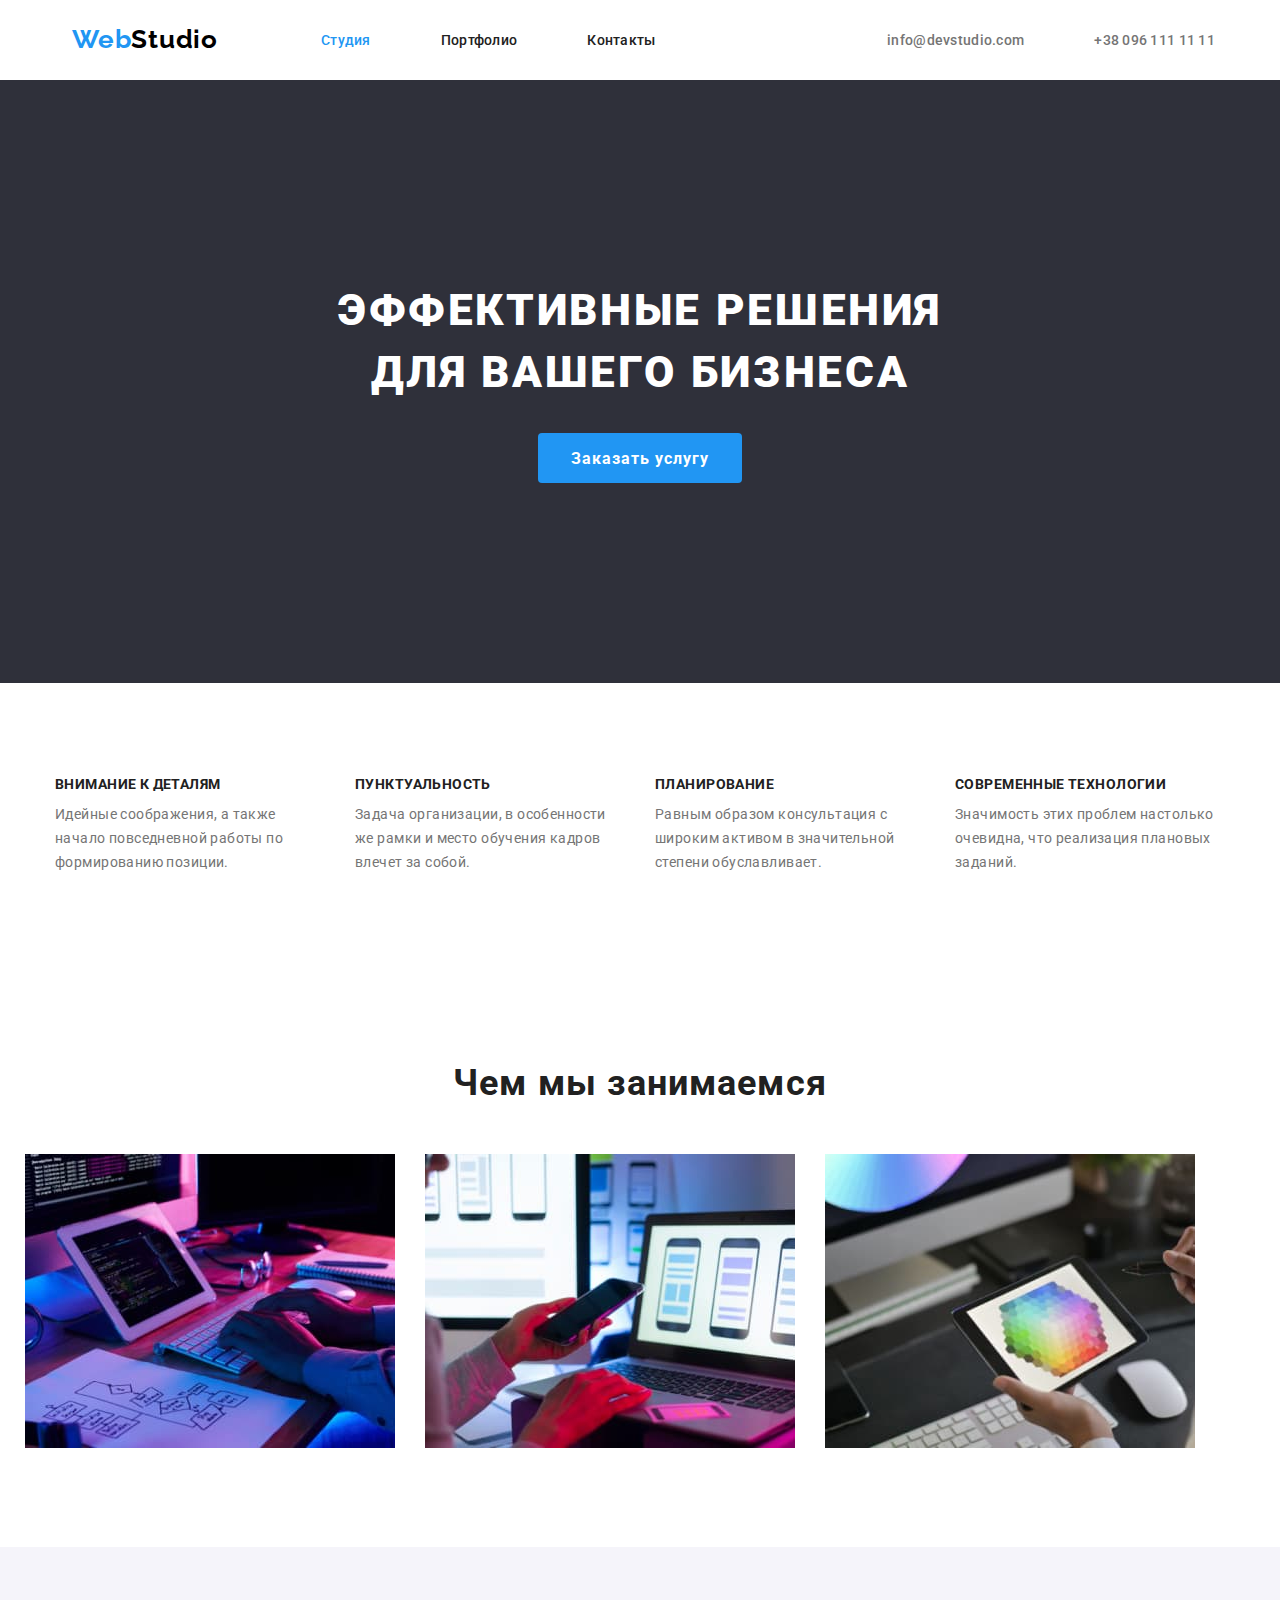
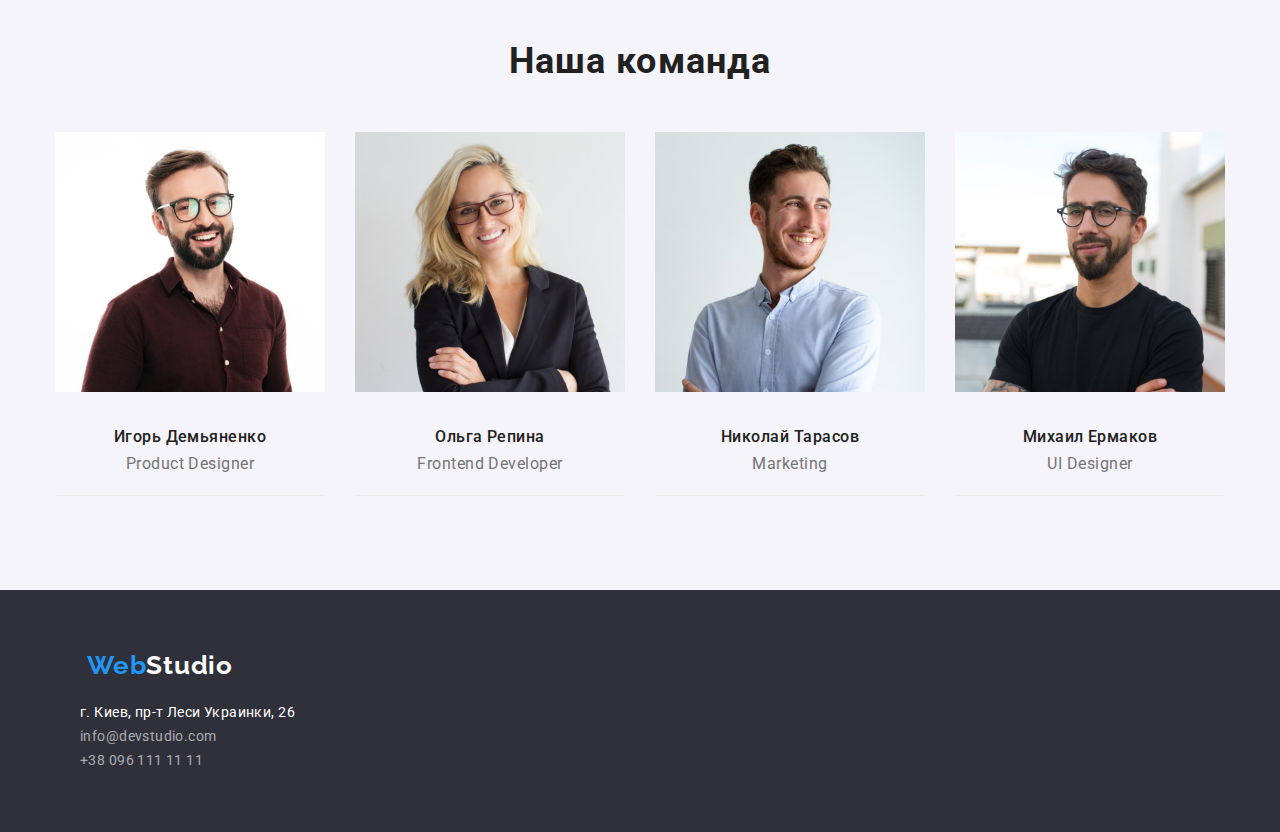
==== index.html @ 70b821ac "Initial commit" ====
<!DOCTYPE html>
<html lang="ru">
  <head>
    <meta charset="UTF-8" />
    <meta http-equiv="X-UA-Compatible" content="IE=edge" />
    <meta name="viewport" content="width=device-width, initial-scale=1.0" />
    <title>Studio</title>

    <link rel="preconnect" href="https://fonts.gstatic.com" />

    <link
      href="https://fonts.googleapis.com/css2?family=Raleway:wght@700&family=Roboto:wght@400;500;700;900&display=swap"
      rel="stylesheet"
    />
    <link
      rel="stylesheet"
      href="https://cdnjs.cloudflare.com/ajax/libs/modern-normalize/0.2.0/modern-normalize.css"
    />
    <link rel="stylesheet" href="./css/styles.css" />
  </head>
  <body>
    <!--Шапка сайта-->
    <header>
      <div class="container main-nav">
        <nav class="header-nav">
          <a href="" class="logo logo-nav">
            <span class="span-web">Web</span
            ><span class="span-studio">Studio</span></a
          >
          <ul class="site-nav list">
            <li class="item">
              <a href="./index.html" class="link-current link-item">Студия</a>
            </li>
            <li class="item">
              <a href="./portfolio.html" class="link-item">Портфолио</a>
            </li>
            <li class="item"><a href="" class="link-item">Контакты</a></li>
          </ul>
        </nav>
        <ul class="list contact">
          <li class="item">
            <a href="mailto:info@devstudio.com" class="header-email link-item"
              >info@devstudio.com</a
            >
          </li>
          <li class="item">
            <a href="tel:+380961111111" class="link-item header-tel">
              +38 096 111 11 11
            </a>
          </li>
        </ul>
      </div>
    </header>

    <main>
      <!--Герой-->
      <section class="section-hero">
        <h1 class="hero-title">Эффективные решения для вашего бизнеса</h1>
        <button type="button" class="hero-button">Заказать услугу</button>
      </section>

      <!--Преимущества-->
      <section class="section">
        <div class="container">
          <h2 class="title-section visually-hidden">Преимущества</h2>
          <ul class="list advantages">
            <li class="item-advantages">
              <h3 class="title-content">Внимание к деталям</h3>
              <p class="p-text">
                Идейные соображения, а также начало повседневной работы по
                формированию позиции.
              </p>
            </li>
            <li class="item-advantages">
              <h3 class="title-content">Пунктуальность</h3>
              <p class="p-text">
                Задача организации, в особенности же рамки и место обучения
                кадров влечет за собой.
              </p>
            </li>
            <li class="item-advantages">
              <h3 class="title-content">Планирование</h3>
              <p class="p-text">
                Равным образом консультация с широким активом в значительной
                степени обуславливает.
              </p>
            </li>
            <li class="item-advantages">
              <h3 class="title-content">Современные технологии</h3>
              <p class="p-text">
                Значимость этих проблем настолько очевидна, что реализация
                плановых заданий.
              </p>
            </li>
          </ul>
        </div>
      </section>
      <!--Чем мы занимаемся-->
      <section class="section">
        <div class="container">
          <h2 class="title-section">Чем мы занимаемся</h2>
          <ul class="list business">
            <li class="business-item">
              <img
                src="./images/foto1/mac.jpg"
                alt="Команда создает десктопное приложение"
                width="370"
                height="294"
                class="picture"
              />
            </li>
            <li class="business-item">
              <img
                src="./images/foto1/nout.jpg"
                alt="Команда создает мобильное приложение"
                width="370"
                height="294"
                class="picture"
              />
            </li>
            <li class="business-item">
              <img
                src="./images/foto1/planshet.jpg"
                alt="Дизайнерские решения"
                width="370"
                height="294"
                class="picture"
              />
            </li>
          </ul>
        </div>
      </section>

      <!--Наша команда-->

      <section class="section team">
        <div class="container">
          <h2 class="title-section">Наша команда</h2>
          <ul class="team-list list team-cards">
            <li class="card">
              <div class="img-card">
                <img
                  src="./images/foto1/igor.jpg"
                  alt="Фото Игоря Демьяненко"
                  width="270"
                  height="260"
                  class="img"
                />
              </div>
              <div class="content-card">
                <h3 class="team-name">Игорь Демьяненко</h3>
                <p class="prof-item">Product Designer</p>
              </div>
            </li>
            <li class="card">
              <div class="img-card">
                <img
                  src="./images/foto1/olga.jpg"
                  alt="Фото Ольги Репиной"
                  width="270"
                  height="260"
                  class="img"
                />
              </div>
              <div class="content-card">
                <h3 class="team-name">Ольга Репина</h3>
                <p class="prof-item">Frontend Developer</p>
              </div>
            </li>
            <li class="card">
              <div class="img-card">
                <img
                  src="./images/foto1/nick.jpg"
                  alt="Фото Николая Тарасова"
                  width="270"
                  height="260"
                  class="img"
                />
              </div>
              <div class="content-card">
                <h3 class="team-name">Николай Тарасов</h3>
                <p class="prof-item">Marketing</p>
              </div>
            </li>
            <li class="card">
              <div class="img-card">
                <img
                  src="./images/foto1/mihail.jpg"
                  alt="Фото Михаила Ермакова"
                  width="270"
                  height="260"
                  class="img"
                />
              </div>
              <div class="content-card">
                <h3 class="team-name">Михаил Ермаков</h3>
                <p class="prof-item">UI Designer</p>
              </div>
            </li>
          </ul>
        </div>
      </section>
    </main>

    <footer class="section-footer">
      <div class="container">
        <div class="contact-footer">
          <div class="logo-footer">
            <a href="./" class="logo">
              <span class="span-web">Web</span
              ><span class="span-studio-footer">Studio</span></a
            >
          </div>
          <address class="address">
            <ul class="list list-footer">
              <li>
                <a
                  href="https://goo.gl/maps/Ed6KkoPYDBSFaAVK7"
                  target="_blank"
                  rel="noreferrer noopener"
                  class="link-item address"
                  >г. Киев, пр-т Леси Украинки, 26</a
                >
              </li>
              <li>
                <a href="mailto:info@devstudio.com" class="link-item email"
                  >info@devstudio.com</a
                >
              </li>
              <li>
                <a href="tel:+380961111111" class="link-item tel"
                  >+38 096 111 11 11</a
                >
              </li>
            </ul>
          </address>
        </div>
      </div>
    </footer>
  </body>
</html>
---- css/styles.css ----
:root {
  --primary-text-color: #212121;
  --secondary-text-color: #757575;
  --accent-color: #2196f3;
  --primery-white-color: #ffffff;
  --secondary-background-color: #f5f4fa;
  --accent-background-color: #2196f3;
  --button-hero-text-color: #ffffff;
  --bg-hero-color: #2f303a;
  --card-set-gap: 30px;
}
/* цвет основного текста #212121 */
/* вторичный цвет текста #757575 */
/* белый #FFFFFF */
/* акцент  #2196F3*/
/* borders  #EEEEEE*/
/*стилизация логотипа*/

html {
  box-sizing: border-box;
}
*,
*::before,
*::after {
  box-sizing: inherit;
}
body {
  font-family: 'Roboto', sans-serif;
  background-color: var(--primery-white-color);
  color: var(--primary-text-color);
}
/*утилита*/
.visually-hidden {
  position: absolute !important;
  clip: rect(1px 1px 1px 1px);
  clip: rect(1px, 1px, 1px, 1px);
  padding: 0 !important;
  border: 0 !important;
  height: 1px !important;
  width: 1px !important;
  overflow: hidden;
}
.list {
  padding: 0;
  margin: 0;
  list-style: none;
}
.container {
  width: 1200px;
  margin-left: auto;
  margin-right: auto;
  padding-left: 15px;
  padding-right: 15px;
}

.section {
  padding-top: 94px;
  padding-bottom: 94px;
}
/*оформление хедера*/
.main-nav {
  display: flex;
  align-items: center;
  height: 80px;
  width: 1200px;
}
.line {
  border-bottom: 1px solid #ececec;
}

.header-nav {
  display: flex;
  align-items: center;
}
.site-nav {
  display: flex;
}
.site-nav .item:not(:last-child) {
  margin-right: 50px;
}
.site-nav .link-current {
  color: var(--accent-color);
  text-decoration: none;
}

.contact {
  display: flex;
  margin-left: auto;
  margin-top: 0;
  margin-bottom: 0;
}
.contact .item + .item {
  margin-left: 50px;
}

.logo {
  margin-right: 93px;
  margin-left: 17px;
  font-family: Raleway;
  font-weight: bold;
  font-size: 26px;
  line-height: 1.2;
  letter-spacing: 0.03em;
  text-decoration: none;
}

.span-web {
  color: var(--accent-color);
}

.span-studio {
  color: #000000;
}

/*стилизация ссылок*/
.link-item {
  padding: 10px;
  color: var(--primary-text-color);
  font-family: Roboto;
  font-weight: 500;
  font-size: 14px;
  line-height: 1.14;
  letter-spacing: 0.02em;
  text-decoration: none;
}
.header-email,
.header-tel {
  color: var(--secondary-text-color);
  text-decoration: none;
}
.link-item:hover,
.link-item:focus {
  color: var(--accent-color);
}

/*секция герой 1 стр*/
.section-hero {
  background-color: var(--bg-hero-color);
  padding-top: 200px;
  padding-bottom: 200px;
  text-align: center;
}

.hero-title {
  margin: 0 auto;
  margin-bottom: 30px;
  max-width: 696px;
  color: var(--primery-white-color);
  font-weight: 900;
  font-size: 44px;
  line-height: 1.4;
  letter-spacing: 0.06em;
  text-transform: uppercase;
  text-align: center;
}
.hero-button {
  margin-right: auto;
  margin-left: auto;
  border-radius: 4px;
  padding: 10px 32px;
  min-width: 200px;
  border: 1px solid transparent;
  height: 50px;
  color: var(--button-hero-text-color);
  background-color: var(--accent-color);
  font-weight: 700;
  font-size: 16px;
  line-height: 1.9;
  display: flex;
  letter-spacing: 0.06em;
}
.hero-button:hover,
.hero-button:focus {
  cursor: pointer;
  color: var(--button-hero-text-color);
  background-color: #188ce8;
}
/*секция преимущества*/
.advantages {
  display: flex;
  flex-direction: row;
  margin-left: -15px;
  margin-right: -15px;
}
.item-advantages {
  align-items: center;
  width: 270px;
  margin-top: 0;
  margin-bottom: 0;
  margin-left: 15px;
  margin-right: 15px;
}
.business {
  display: flex;
  flex-direction: row;
  /*width: calc(100%-60px/3);*/
  margin-left: -30px;
}
.business-item {
  width: 370px;
  margin-right: 30px;
}
.business-item:last-child {
  margin-right: 0;
}
.team-cards {
  display: flex;
  flex-direction: row;
  margin-right: -30px;
}
.card {
  width: 270px;
  margin-right: 30px;
  border-radius: 0px 0px 4px 4px;
}
.card:last-child {
  margin-right: 0;
}
.content-card {
  display: flex;
  flex-wrap: wrap;
  flex-direction: column;
  padding-top: 30px;
  text-align: center;
  border-bottom-width: 1px;
  border-bottom-style: solid;
  border-bottom-color: #eeeeee;
}

.img {
  display: block;
  max-width: 100%;
  height: auto;
}

/*заголовки секций*/
.title-section {
  margin-top: 0;
  margin-bottom: 50px;
  color: var(--primary-text-color);
  font-weight: 700;
  font-size: 36px;
  line-height: 1.16;
  text-align: center;
  letter-spacing: 0.03em;
}
/*заголовки h2*/
.title-content {
  margin-top: 0;
  margin-bottom: 0;
  color: var(--primary-text-color);
  font-weight: 700;
  font-size: 14px;
  line-height: 1.14;
  letter-spacing: 0.03em;
  text-transform: uppercase;
}
/*текстовый контент в секциях*/
.team {
  background-color: var(--secondary-background-color);
}
.p-text {
  margin-top: 0;
  margin-bottom: 0;
  padding-top: 10px;
  color: var(--secondary-text-color);
  font-size: 14px;
  line-height: 1.7;
  letter-spacing: 0.03em;
}

/*имена в секции команда*/
.team-name {
  margin-top: 0;
  margin-bottom: 0;
  padding-bottom: 10px;
  font-weight: 500;
  font-size: 16px;
  line-height: 1.9;
  letter-spacing: 0.03em;
  color: var(--primary-text-color);
  text-align: center;
}
/*профессии в секции команда*/
.prof-item {
  margin-top: 0;
  margin-bottom: 0;
  padding-bottom: 30px;
  color: var(--secondary-text-color);
  font-size: 16px;
  line-height: 1.9px;
  letter-spacing: 0.03em;
  text-align: center;
}
/*кнопки на странице портфолио*/
.button-filter {
  border-radius: 4px;
  padding: 6px 22px;
  border: 1px solid transparent;
  font-weight: 500;
  text-align: center;
  letter-spacing: 0.03em;
  color: var(--primary-text-color);
  background-color: var(--secondary-background-color);
}

.work.text-button {
  color: var(--primary-text-color);
  font-weight: 500;
  font-size: 16px;
  line-height: 1.6px;
  letter-spacing: 0.03em;
}

.button-filter:hover,
.button-filter:focus {
  cursor: pointer;
  color: var(--primery-white-color);
  background-color: var(--accent-background-color);
}
.button-container {
  display: flex;
  list-style: none;
  align-items: center;
  justify-content: center;
  height: 80px;
  width: 1200px;
}
.button-item {
  margin-right: 8px;
}
.button-item:last-child {
  margin-right: 0;
}

/*заголовки h2 списка работ*/
.work-title {
  margin-top: 0;
  margin-bottom: 0;
  color: var(--primary-text-color);
  font-weight: 700;
  font-size: 18px;
  line-height: 2;
  letter-spacing: 0.06em;
}
/*текст списка работ*/

.work-text {
  margin: 0;
  padding-top: 4px;
  color: var(--secondary-text-color);
  font-size: 16px;
  line-height: 1.8;
  letter-spacing: 0.03em;
}
.card-set {
  padding: 0;
  margin: 0;
  display: flex;
  flex-wrap: wrap;
  margin-left: calc(-1 * var(--card-set-gap));
  margin-top: calc(-1 * var(--card-set-gap));
  list-style: none;
}
.card-set > .card-item {
  margin-left: var(--card-set-gap);
  margin-top: var(--card-set-gap);
  flex-basis: calc(100% / 3 - var(--card-set-gap));
}
.card-set:ntn-child(3n) {
  margin-right: 0;
}

.description {
  padding-left: 20px;
  padding-right: 20px;
  padding-top: 20px;
  padding-bottom: 20px;
  border: 1px solid #eeeeee;
}
.work-list {
  width: 1240px;
  padding-left: 20px;
  padding-right: 20px;
  margin-left: auto;
  margin-right: auto;
  margin-top: 0;
  margin-bottom: 34px;
}

/*футер*/
.span-studio-footer {
  color: var(--primery-white-color);
}
.logo-footer {
  padding-top: 60px;
  padding-left: 201px;
  padding-right: 1226px;
}

.section-footer {
  background-color: var(--bg-hero-color);
}
.address {
  color: var(--button-hero-text-color);
  font-weight: 400;
  font-size: 14px;
  line-height: 1.7;
  letter-spacing: 0.03em;
  font-style: normal;
  text-decoration: none;
}
.email,
.tel {
  color: rgba(255, 255, 255, 0.6);
  font-weight: 400;
  font-size: 14px;
  line-height: 1.7;
  letter-spacing: 0.03em;
  text-decoration: none;
}
.list-footer {
  list-style: none;
  margin-top: 0;
  margin-bottom: 0;
  margin-left: 0;
  padding-bottom: 60px;
  padding-left: 15px;
}
.logo-footer {
  display: block;
  padding-top: 60px;
  padding-left: 15px;
  margin-bottom: 20px;
  margin-left: 0;
  margin-right: auto;
}
.contact-footer {
  display: flex;
  flex-direction: column;
  justify-content: flex-start;
}
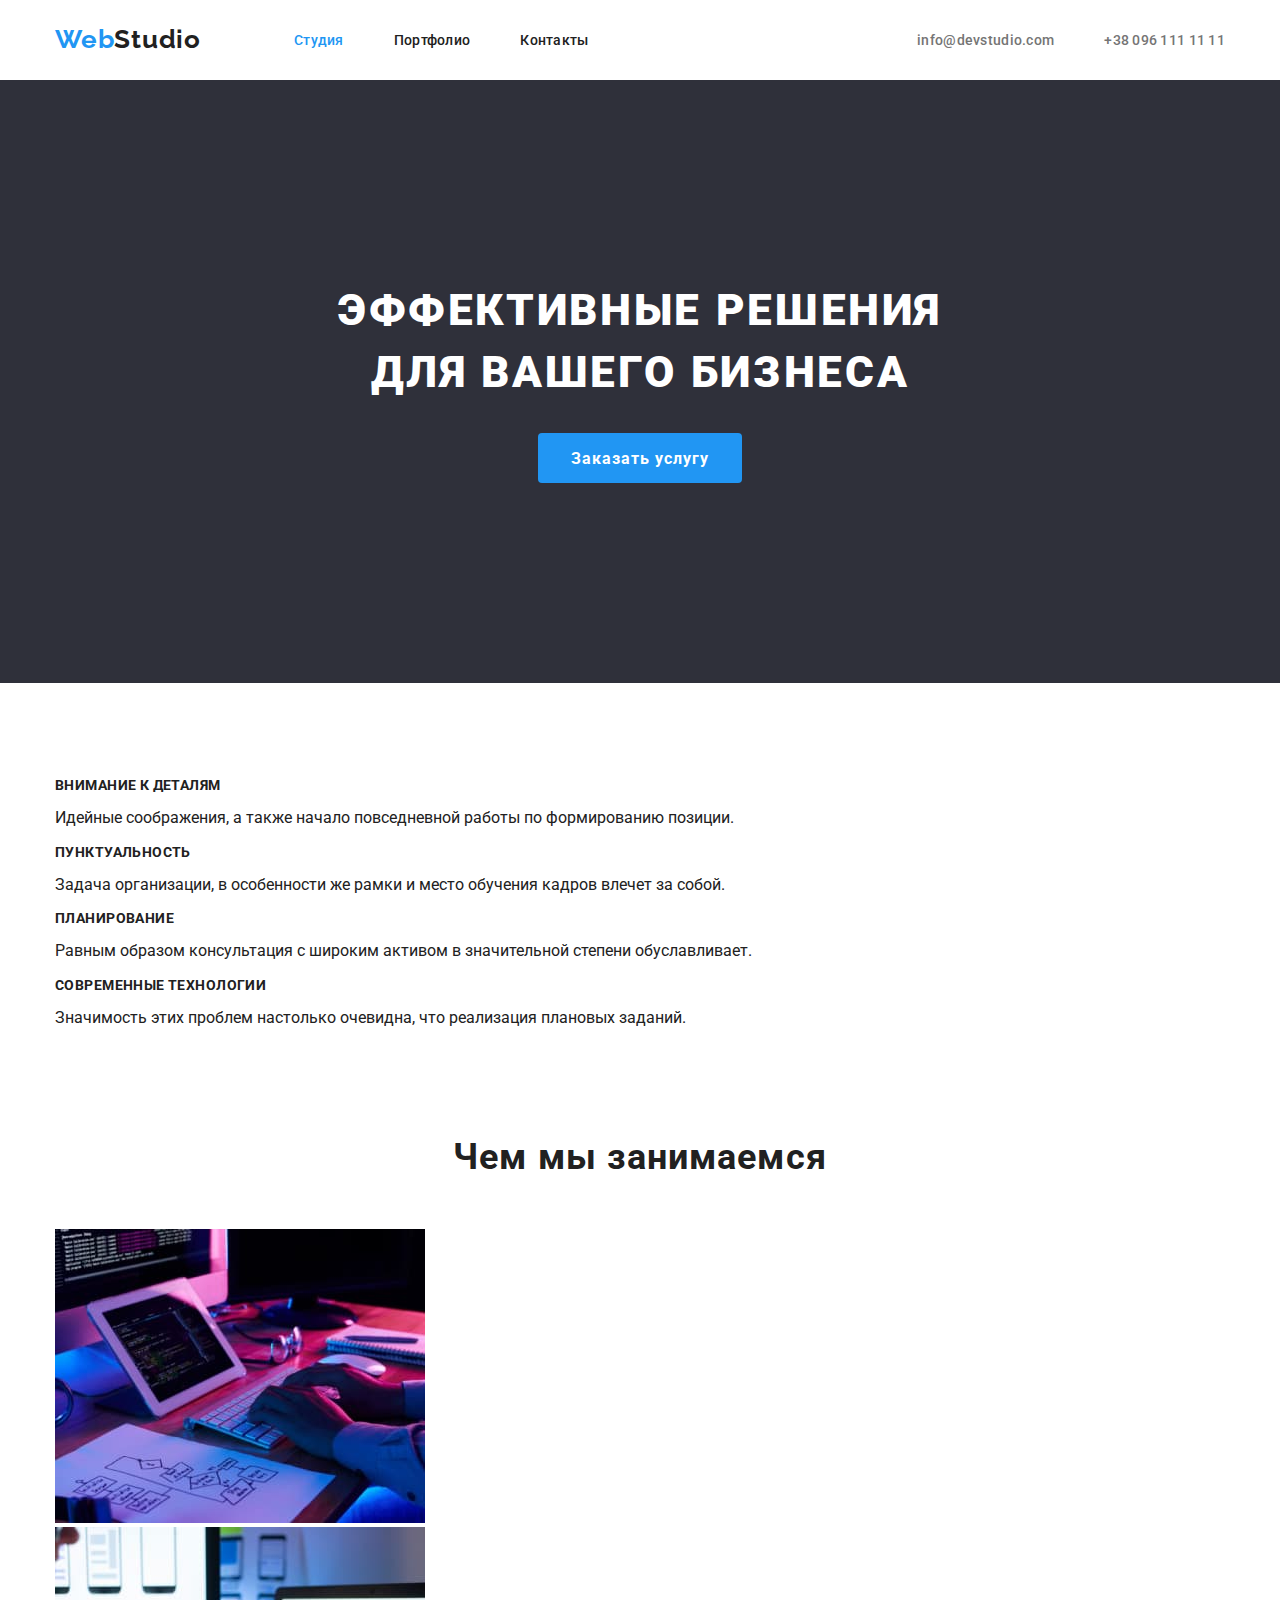
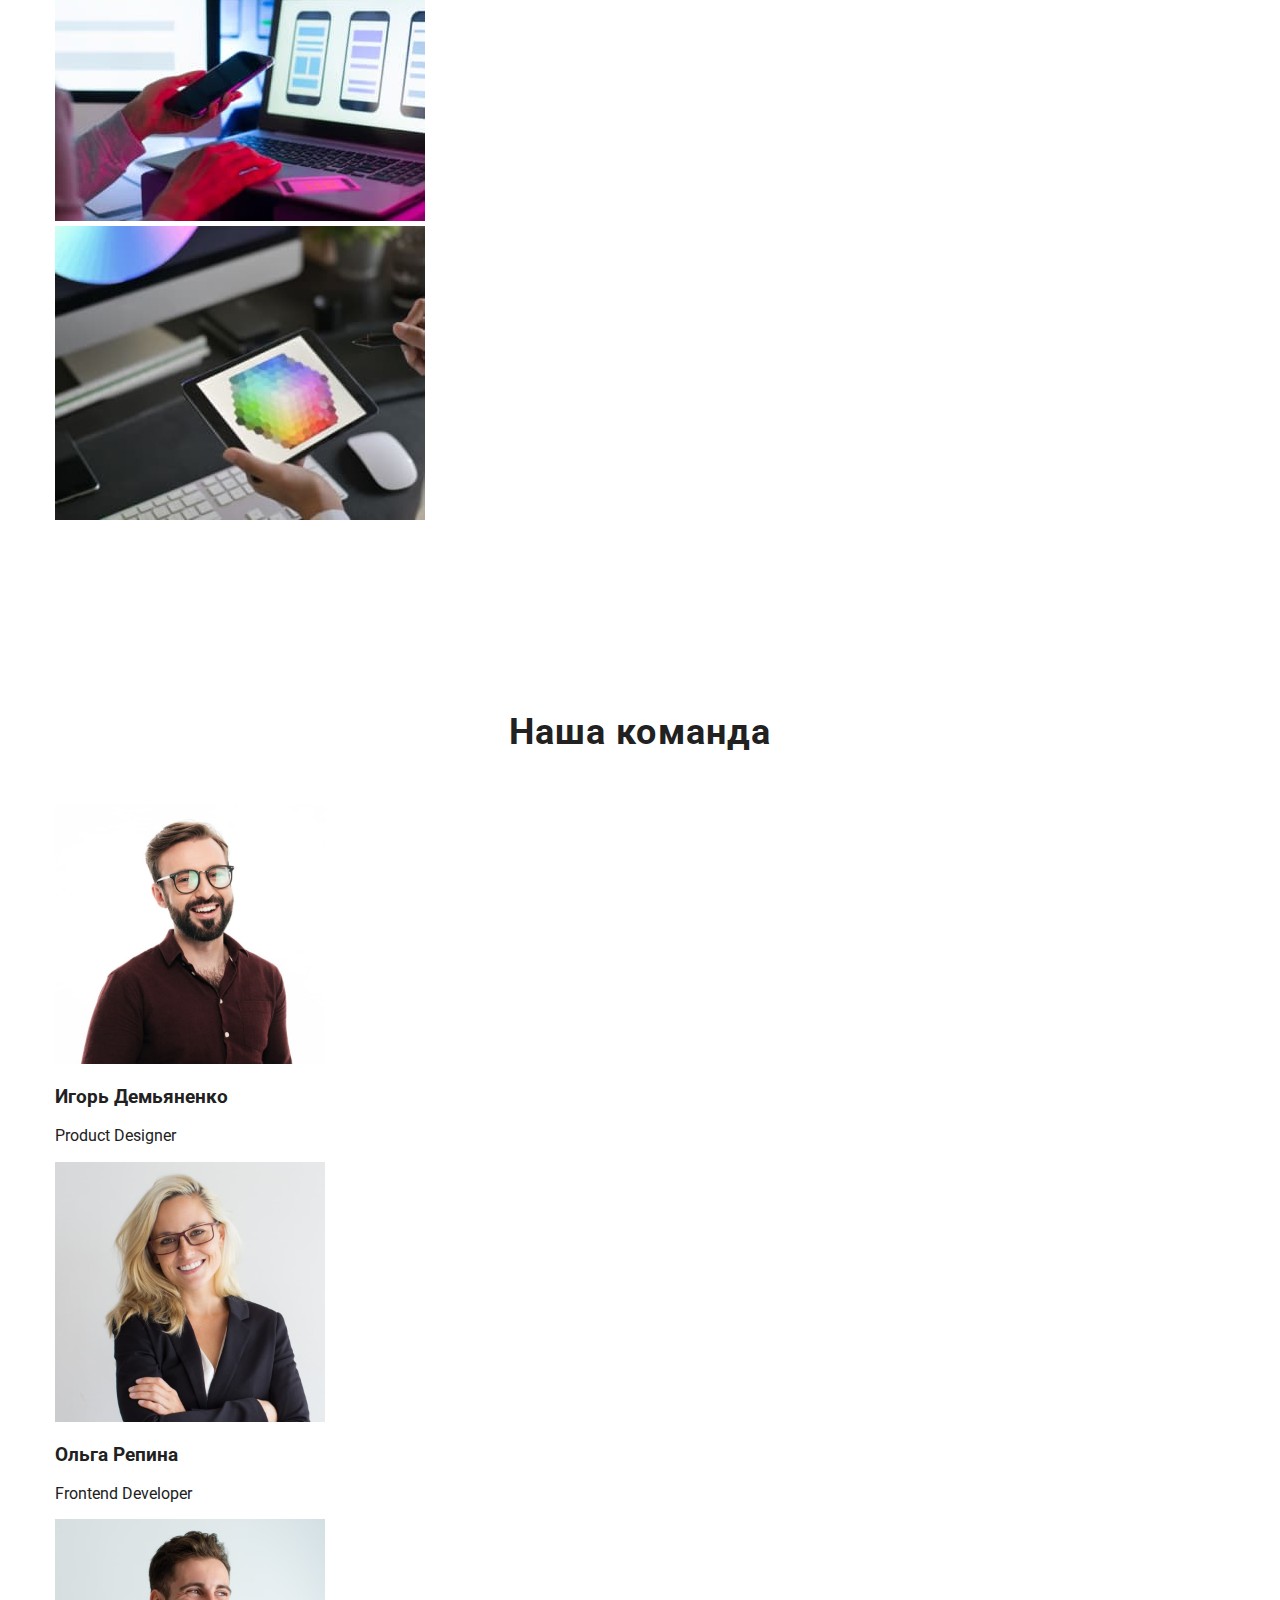
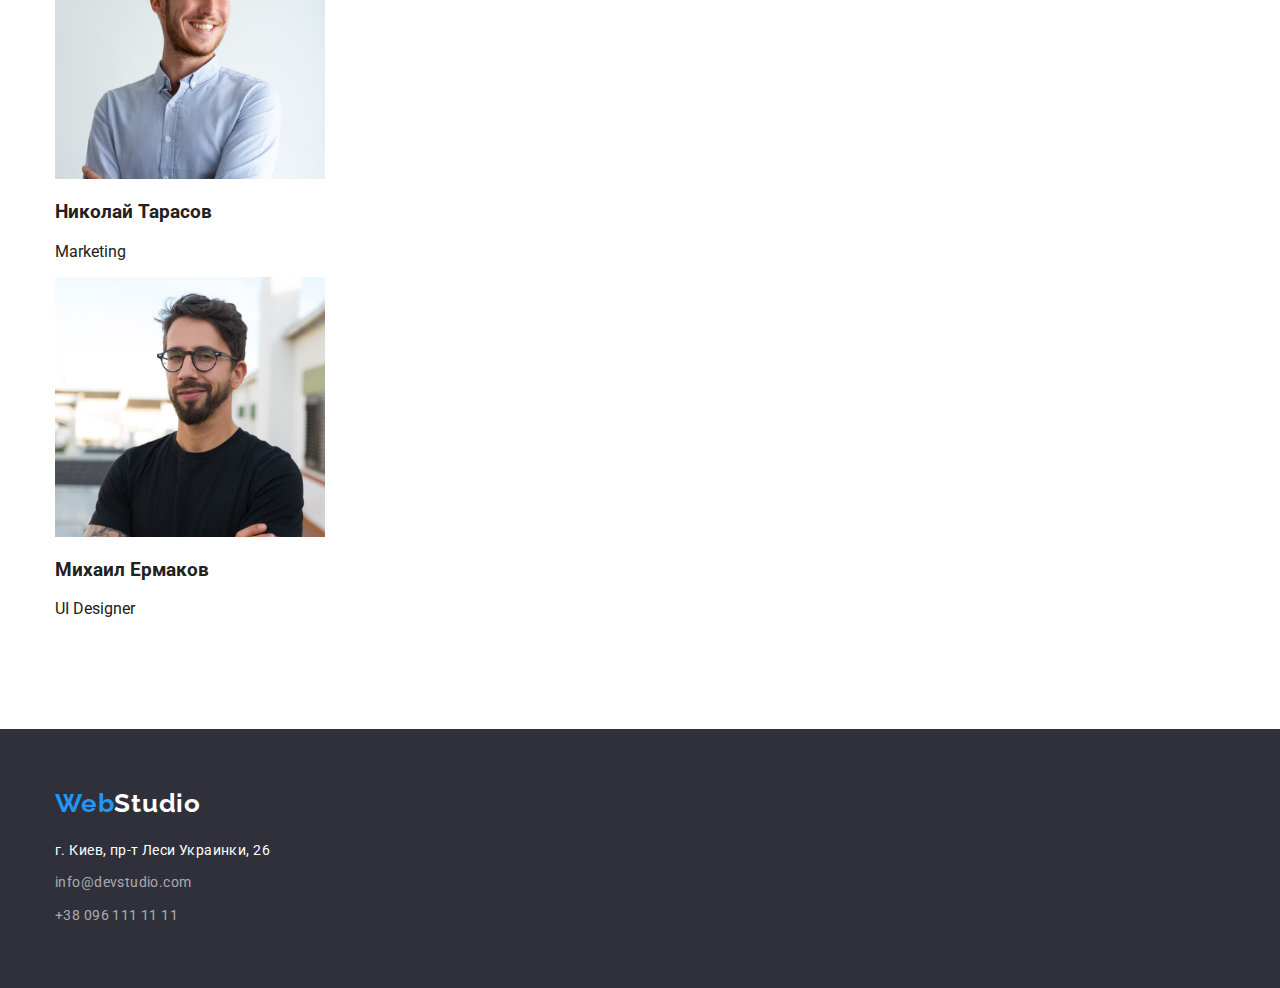
==== commit 0d854906: "стилизация и позиционирование" ====
--- a/index.html
+++ b/index.html
@@ -23,28 +23,30 @@
     <header>
       <div class="container main-nav">
         <nav class="header-nav">
-          <a href="" class="logo logo-nav">
+          <a href="" class="logo link logo-nav">
             <span class="span-web">Web</span
             ><span class="span-studio">Studio</span></a
           >
           <ul class="site-nav list">
             <li class="item">
-              <a href="./index.html" class="link-current link-item">Студия</a>
+              <a href="./index.html" class="link link-current link-item"
+                >Студия</a
+              >
             </li>
             <li class="item">
-              <a href="./portfolio.html" class="link-item">Портфолио</a>
-            </li>
-            <li class="item"><a href="" class="link-item">Контакты</a></li>
+              <a href="./portfolio.html" class="link link-item">Портфолио</a>
+            </li>
+            <li class="item"><a href="" class="link link-item">Контакты</a></li>
           </ul>
         </nav>
         <ul class="list contact">
           <li class="item">
-            <a href="mailto:info@devstudio.com" class="header-email link-item"
+            <a href="mailto:info@devstudio.com" class="link header-email"
               >info@devstudio.com</a
             >
           </li>
           <li class="item">
-            <a href="tel:+380961111111" class="link-item header-tel">
+            <a href="tel:+380961111111" class="link header-tel">
               +38 096 111 11 11
             </a>
           </li>
@@ -60,7 +62,7 @@
       </section>
 
       <!--Преимущества-->
-      <section class="section">
+      <section class="section-advantages">
         <div class="container">
           <h2 class="title-section visually-hidden">Преимущества</h2>
           <ul class="list advantages">
@@ -213,22 +215,22 @@
           </div>
           <address class="address">
             <ul class="list list-footer">
-              <li>
+              <li class="item-contact">
                 <a
                   href="https://goo.gl/maps/Ed6KkoPYDBSFaAVK7"
                   target="_blank"
                   rel="noreferrer noopener"
-                  class="link-item address"
+                  class="link address"
                   >г. Киев, пр-т Леси Украинки, 26</a
                 >
               </li>
-              <li>
-                <a href="mailto:info@devstudio.com" class="link-item email"
+              <li class="item-contact">
+                <a href="mailto:info@devstudio.com" class="link email"
                   >info@devstudio.com</a
                 >
               </li>
-              <li>
-                <a href="tel:+380961111111" class="link-item tel"
+              <li class="item-contact">
+                <a href="tel:+380961111111" class="link tel"
                   >+38 096 111 11 11</a
                 >
               </li>
--- a/css/styles.css
+++ b/css/styles.css
@@ -41,23 +41,39 @@
   overflow: hidden;
 }
 .list {
+  margin: 0;
   padding: 0;
-  margin: 0;
   list-style: none;
 }
 .container {
   width: 1200px;
-  margin-left: auto;
-  margin-right: auto;
   padding-left: 15px;
   padding-right: 15px;
-}
-
+  margin-left: auto;
+  margin-right: auto;
+}
 .section {
   padding-top: 94px;
   padding-bottom: 94px;
 }
-/*оформление хедера*/
+.title-section {
+  margin-top: 0;
+  margin-bottom: 50px;
+  color: var(--primary-text-color);
+  font-weight: 700;
+  font-size: 36px;
+  line-height: 1.16;
+  text-align: center;
+  letter-spacing: 0.03em;
+}
+.link {
+  text-decoration: none;
+}
+.link:hover,
+.link:focus {
+  color: var(--accent-color);
+}
+/*хедер*/
 .main-nav {
   display: flex;
   align-items: center;
@@ -94,53 +110,46 @@
 }
 
 .logo {
-  margin-right: 93px;
-  margin-left: 17px;
   font-family: Raleway;
   font-weight: bold;
   font-size: 26px;
-  line-height: 1.2;
+  line-height: 1, 19;
   letter-spacing: 0.03em;
   text-decoration: none;
 }
-
+.logo-nav {
+  display: block;
+  margin-right: 93px;
+}
 .span-web {
   color: var(--accent-color);
 }
-
 .span-studio {
-  color: #000000;
-}
-
-/*стилизация ссылок*/
+  color: var(--primary-text-color);
+}
 .link-item {
-  padding: 10px;
-  color: var(--primary-text-color);
-  font-family: Roboto;
   font-weight: 500;
   font-size: 14px;
   line-height: 1.14;
   letter-spacing: 0.02em;
-  text-decoration: none;
+  color: var(--primary-text-color);
 }
 .header-email,
 .header-tel {
+  font-weight: 500;
+  font-size: 14px;
+  line-height: 1.14;
+  letter-spacing: 0.02em;
   color: var(--secondary-text-color);
-  text-decoration: none;
-}
-.link-item:hover,
-.link-item:focus {
-  color: var(--accent-color);
-}
-
-/*секция герой 1 стр*/
+}
+/*герой*/
+
 .section-hero {
   background-color: var(--bg-hero-color);
   padding-top: 200px;
   padding-bottom: 200px;
   text-align: center;
 }
-
 .hero-title {
   margin: 0 auto;
   margin-bottom: 30px;
@@ -175,124 +184,31 @@
   color: var(--button-hero-text-color);
   background-color: #188ce8;
 }
-/*секция преимущества*/
-.advantages {
-  display: flex;
-  flex-direction: row;
-  margin-left: -15px;
-  margin-right: -15px;
-}
-.item-advantages {
-  align-items: center;
-  width: 270px;
-  margin-top: 0;
-  margin-bottom: 0;
-  margin-left: 15px;
-  margin-right: 15px;
-}
-.business {
-  display: flex;
-  flex-direction: row;
-  /*width: calc(100%-60px/3);*/
-  margin-left: -30px;
-}
-.business-item {
-  width: 370px;
-  margin-right: 30px;
-}
-.business-item:last-child {
-  margin-right: 0;
-}
-.team-cards {
-  display: flex;
-  flex-direction: row;
-  margin-right: -30px;
-}
-.card {
-  width: 270px;
-  margin-right: 30px;
-  border-radius: 0px 0px 4px 4px;
-}
-.card:last-child {
-  margin-right: 0;
-}
-.content-card {
-  display: flex;
-  flex-wrap: wrap;
-  flex-direction: column;
-  padding-top: 30px;
-  text-align: center;
-  border-bottom-width: 1px;
-  border-bottom-style: solid;
-  border-bottom-color: #eeeeee;
-}
-
-.img {
-  display: block;
-  max-width: 100%;
-  height: auto;
-}
-
-/*заголовки секций*/
-.title-section {
-  margin-top: 0;
-  margin-bottom: 50px;
-  color: var(--primary-text-color);
-  font-weight: 700;
-  font-size: 36px;
-  line-height: 1.16;
-  text-align: center;
-  letter-spacing: 0.03em;
-}
-/*заголовки h2*/
+/*преимущества*/
+.section-advantages {
+  padding-top: 94px;
+  padding-bottom: 0;
+}
 .title-content {
-  margin-top: 0;
-  margin-bottom: 0;
-  color: var(--primary-text-color);
-  font-weight: 700;
-  font-size: 14px;
-  line-height: 1.14;
+  font-weight: bold;
+  font-size: 14px;
+  line-height: 1, 14;
   letter-spacing: 0.03em;
   text-transform: uppercase;
-}
-/*текстовый контент в секциях*/
-.team {
-  background-color: var(--secondary-background-color);
+  color: var(--primary-text-color);
+  margin-top: 0;
+  margin-bottom: 10px;
 }
 .p-text {
-  margin-top: 0;
-  margin-bottom: 0;
-  padding-top: 10px;
-  color: var(--secondary-text-color);
-  font-size: 14px;
-  line-height: 1.7;
-  letter-spacing: 0.03em;
-}
-
-/*имена в секции команда*/
-.team-name {
-  margin-top: 0;
-  margin-bottom: 0;
-  padding-bottom: 10px;
-  font-weight: 500;
-  font-size: 16px;
-  line-height: 1.9;
-  letter-spacing: 0.03em;
-  color: var(--primary-text-color);
-  text-align: center;
-}
-/*профессии в секции команда*/
-.prof-item {
-  margin-top: 0;
-  margin-bottom: 0;
-  padding-bottom: 30px;
-  color: var(--secondary-text-color);
-  font-size: 16px;
-  line-height: 1.9px;
-  letter-spacing: 0.03em;
-  text-align: center;
-}
-/*кнопки на странице портфолио*/
+}
+/*buttons*/
+.work-list {
+  margin-left: auto;
+  margin-right: auto;
+  margin-top: 0;
+  margin-bottom: 34px;
+}
+
 .button-filter {
   border-radius: 4px;
   padding: 6px 22px;
@@ -303,28 +219,19 @@
   color: var(--primary-text-color);
   background-color: var(--secondary-background-color);
 }
-
-.work.text-button {
-  color: var(--primary-text-color);
-  font-weight: 500;
-  font-size: 16px;
-  line-height: 1.6px;
-  letter-spacing: 0.03em;
-}
-
 .button-filter:hover,
 .button-filter:focus {
   cursor: pointer;
   color: var(--primery-white-color);
   background-color: var(--accent-background-color);
 }
-.button-container {
-  display: flex;
-  list-style: none;
-  align-items: center;
-  justify-content: center;
-  height: 80px;
-  width: 1200px;
+.text-button {
+  font-weight: 500;
+  font-size: 16px;
+  line-height: 1.6;
+  text-align: center;
+  letter-spacing: 0.03em;
+  color: var(--primary-text-color);
 }
 .button-item {
   margin-right: 8px;
@@ -332,111 +239,42 @@
 .button-item:last-child {
   margin-right: 0;
 }
-
-/*заголовки h2 списка работ*/
-.work-title {
-  margin-top: 0;
-  margin-bottom: 0;
-  color: var(--primary-text-color);
-  font-weight: 700;
-  font-size: 18px;
-  line-height: 2;
-  letter-spacing: 0.06em;
-}
-/*текст списка работ*/
-
-.work-text {
-  margin: 0;
-  padding-top: 4px;
-  color: var(--secondary-text-color);
-  font-size: 16px;
-  line-height: 1.8;
-  letter-spacing: 0.03em;
-}
-.card-set {
-  padding: 0;
-  margin: 0;
-  display: flex;
-  flex-wrap: wrap;
-  margin-left: calc(-1 * var(--card-set-gap));
-  margin-top: calc(-1 * var(--card-set-gap));
-  list-style: none;
-}
-.card-set > .card-item {
-  margin-left: var(--card-set-gap);
-  margin-top: var(--card-set-gap);
-  flex-basis: calc(100% / 3 - var(--card-set-gap));
-}
-.card-set:ntn-child(3n) {
-  margin-right: 0;
-}
-
-.description {
-  padding-left: 20px;
-  padding-right: 20px;
-  padding-top: 20px;
-  padding-bottom: 20px;
-  border: 1px solid #eeeeee;
-}
-.work-list {
-  width: 1240px;
-  padding-left: 20px;
-  padding-right: 20px;
-  margin-left: auto;
-  margin-right: auto;
-  margin-top: 0;
-  margin-bottom: 34px;
-}
-
-/*футер*/
-.span-studio-footer {
-  color: var(--primery-white-color);
-}
-.logo-footer {
-  padding-top: 60px;
-  padding-left: 201px;
-  padding-right: 1226px;
-}
-
+.buttons {
+  display: flex;
+  justify-content: center;
+}
+/*Footer*/
 .section-footer {
   background-color: var(--bg-hero-color);
 }
+.logo-footer {
+  margin-bottom: 20px;
+  padding-top: 60px;
+}
+.list-footer {
+  padding-bottom: 60px;
+}
+
+.span-studio-footer {
+  color: var(--button-hero-text-color);
+}
 .address {
-  color: var(--button-hero-text-color);
-  font-weight: 400;
   font-size: 14px;
   line-height: 1.7;
   letter-spacing: 0.03em;
+  color: #ffffff;
   font-style: normal;
-  text-decoration: none;
 }
 .email,
 .tel {
+  font-size: 14px;
+  line-height: 1.7;
+  letter-spacing: 0.03em;
   color: rgba(255, 255, 255, 0.6);
-  font-weight: 400;
-  font-size: 14px;
-  line-height: 1.7;
-  letter-spacing: 0.03em;
-  text-decoration: none;
-}
-.list-footer {
-  list-style: none;
-  margin-top: 0;
+}
+.item-contact {
+  margin-bottom: 9px;
+}
+.item-contact:last-child {
   margin-bottom: 0;
-  margin-left: 0;
-  padding-bottom: 60px;
-  padding-left: 15px;
-}
-.logo-footer {
-  display: block;
-  padding-top: 60px;
-  padding-left: 15px;
-  margin-bottom: 20px;
-  margin-left: 0;
-  margin-right: auto;
-}
-.contact-footer {
-  display: flex;
-  flex-direction: column;
-  justify-content: flex-start;
-}
+}
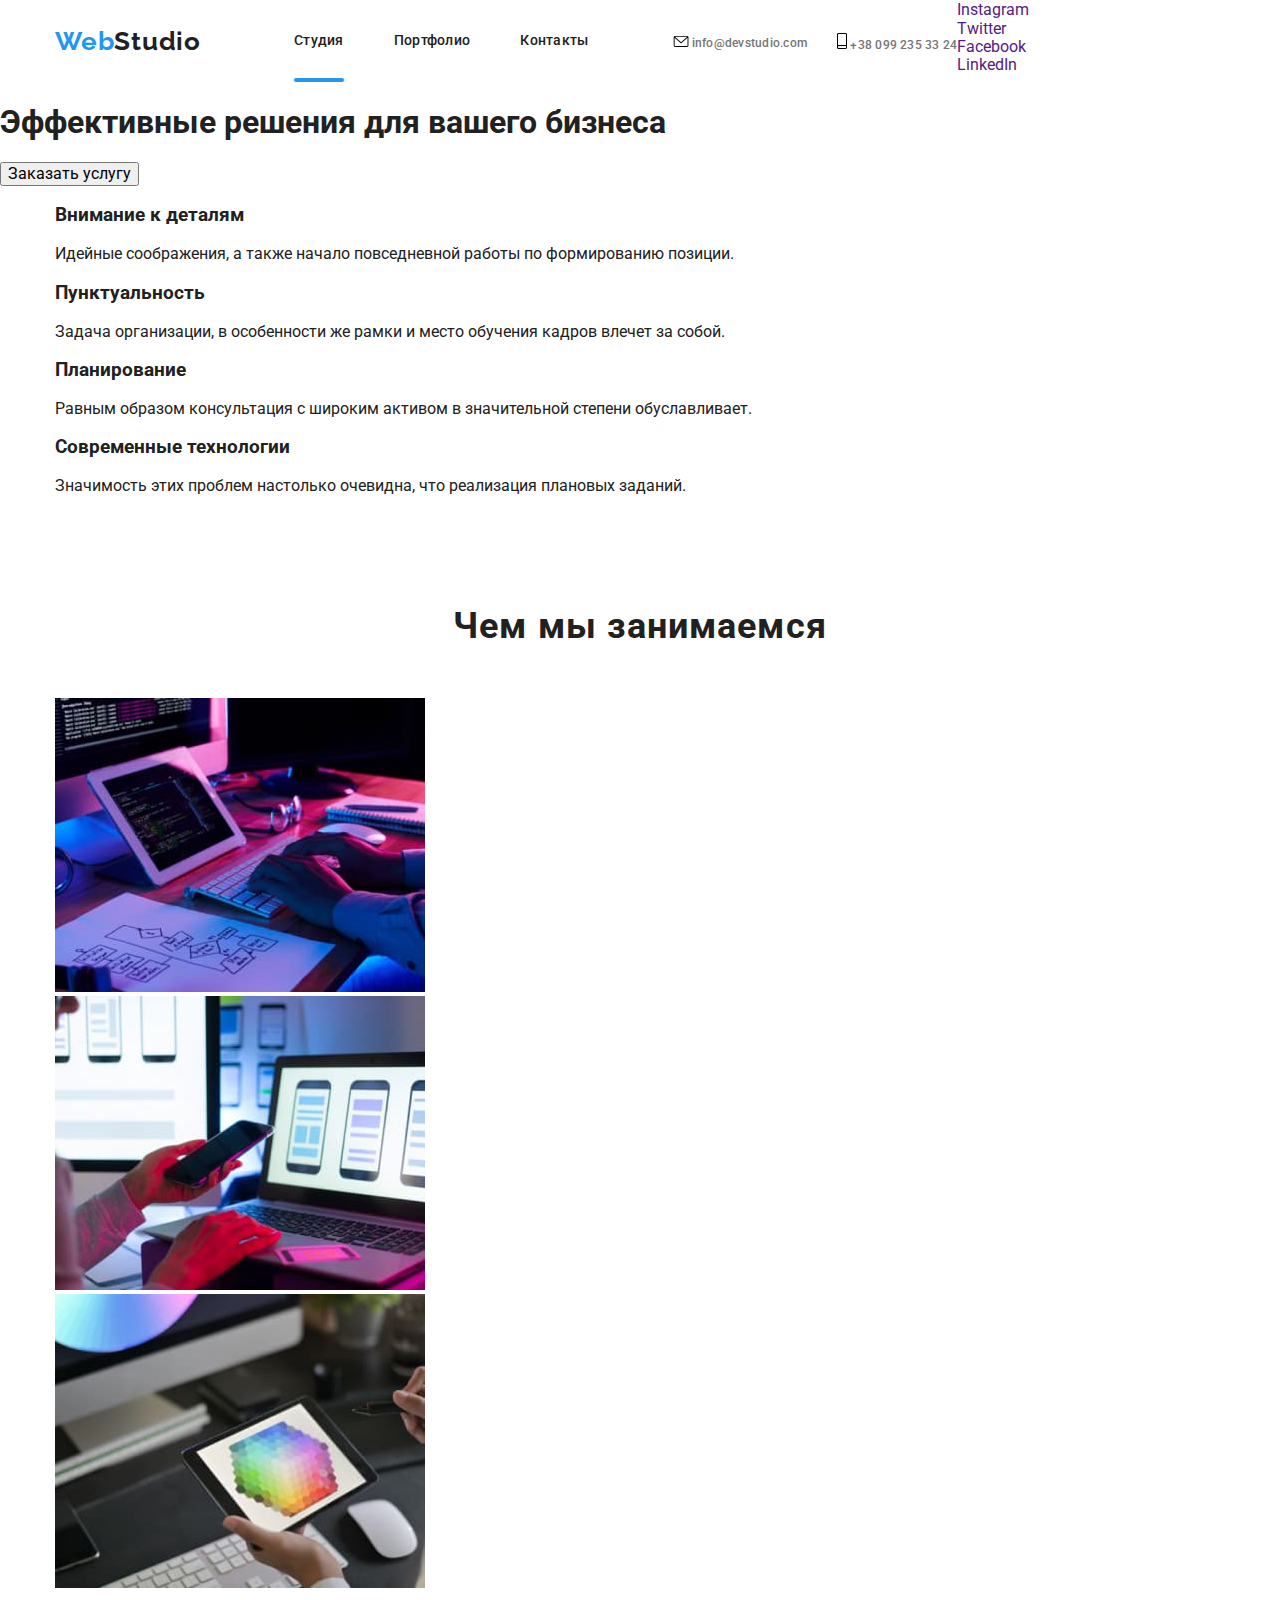
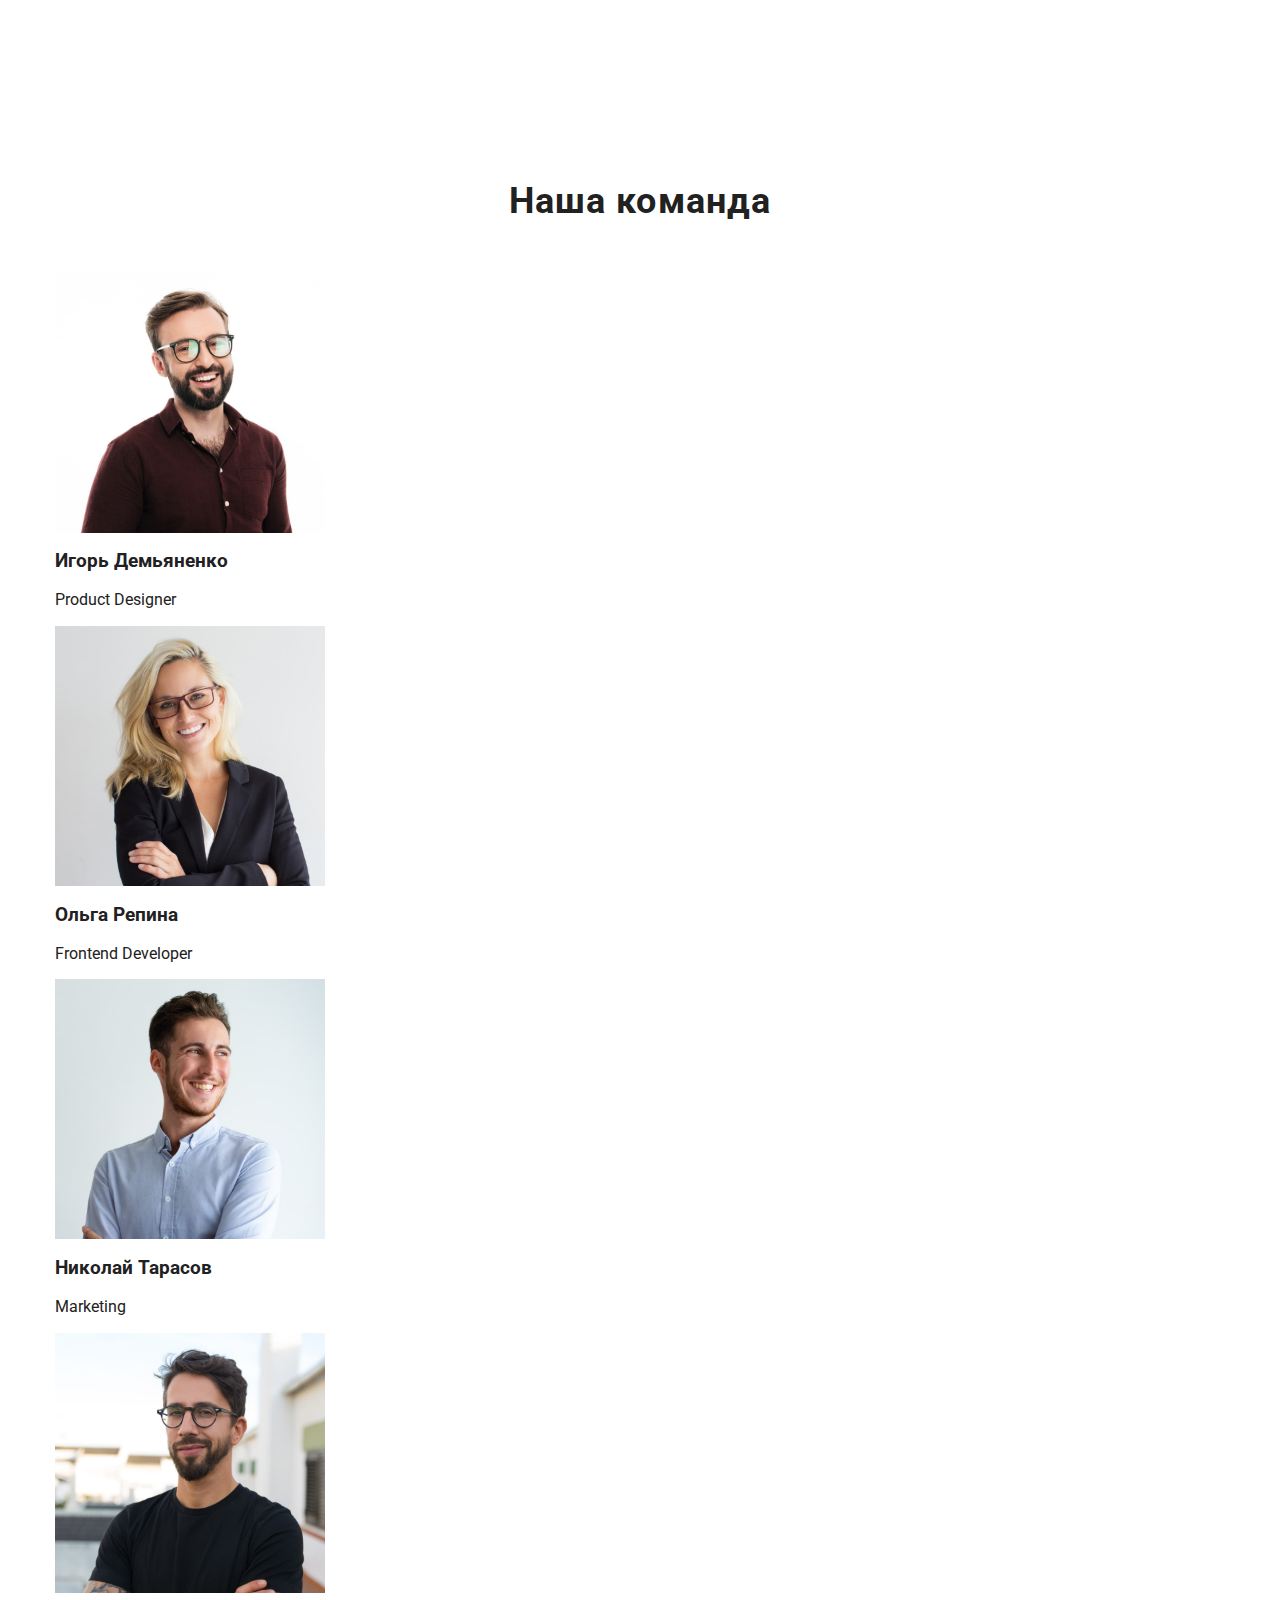
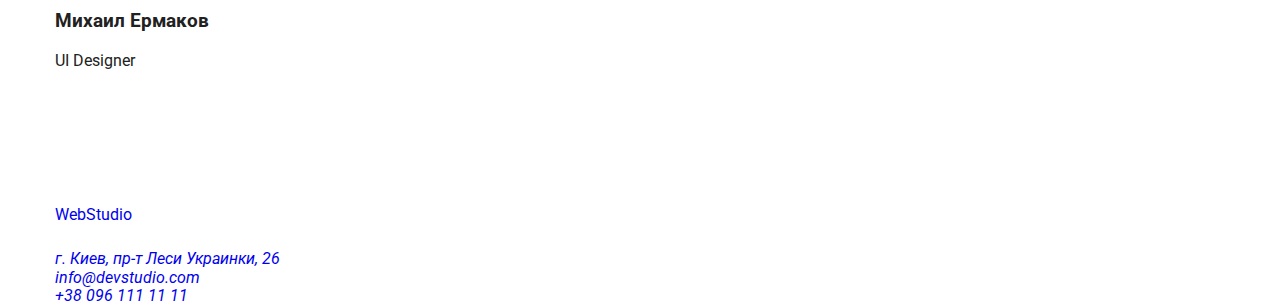
==== commit 29074966: "vbb" ====
--- a/index.html
+++ b/index.html
@@ -20,37 +20,114 @@
   </head>
   <body>
     <!--Шапка сайта-->
-    <header>
-      <div class="container main-nav">
-        <nav class="header-nav">
-          <a href="" class="logo link logo-nav">
-            <span class="span-web">Web</span
-            ><span class="span-studio">Studio</span></a
-          >
-          <ul class="site-nav list">
-            <li class="item">
-              <a href="./index.html" class="link link-current link-item"
-                >Студия</a
+    <header class="page-header">
+      <div class="container page-header__container">
+        <div class="page-header__main">
+          <nav class="page-header__navigation">
+            <a href="" class="logo page-header__logo">
+              <span class="logo__span logo__span--accent">Web</span
+              ><span class="logo__span logo__span--primary">Studio</span></a
+            >
+            <button
+              type="button"
+              class="menu-button"
+              aria-expanded="false"
+              aria-controls="menu-container"
+              data-menu-button
+            >
+              <svg
+                width="40"
+                height="40"
+                aria-label="Переключатель мобильного меню"
               >
-            </li>
-            <li class="item">
-              <a href="./portfolio.html" class="link link-item">Портфолио</a>
-            </li>
-            <li class="item"><a href="" class="link link-item">Контакты</a></li>
-          </ul>
-        </nav>
-        <ul class="list contact">
-          <li class="item">
-            <a href="mailto:info@devstudio.com" class="link header-email"
-              >info@devstudio.com</a
-            >
-          </li>
-          <li class="item">
-            <a href="tel:+380961111111" class="link header-tel">
-              +38 096 111 11 11
-            </a>
-          </li>
-        </ul>
+                <use
+                  class="icon-close"
+                  href="./images/sprite.svg#icon-close_40px"
+                ></use>
+                <use
+                  class="icon-menu"
+                  href="./images/sprite.svg#icon-menu"
+                ></use>
+              </svg>
+            </button>
+            <div class="menu-container" id="menu-container" data-menu>
+              <ul class="site-nav">
+                <li class="site-nav__item">
+                  <a
+                    href="./index.html"
+                    class="site-nav__link--current site-nav__studio site-nav__link"
+                    >Студия</a
+                  >
+                </li>
+                <li class="site-nav__item">
+                  <a href="./portfolio.html" class="site-nav__link"
+                    >Портфолио</a
+                  >
+                </li>
+                <li class="site-nav__item">
+                  <a href="" class="site-nav__link">Контакты</a>
+                </li>
+              </ul>
+
+              <ul class="contacts">
+                <li class="contacts__item">
+                  <a href="mailto:info@devstudio.com" class="contacts__link">
+                    <svg class="contacts__icon" width="16" height="12">
+                      <use href="./images/sprite.svg#icon-email"></use>
+                    </svg>
+                    info@devstudio.com
+                  </a>
+                </li>
+
+                <li class="contacts__item">
+                  <a
+                    href="tel:+380992353324"
+                    class="contacts__link contacts__link--current"
+                  >
+                    <svg class="contacts__icon" width="10" height="16">
+                      <use href="./images/sprite.svg#icon-smartphone"></use>
+                    </svg>
+                    +38 099 235 33 24
+                  </a>
+                </li>
+              </ul>
+              <ul class="mobile-social">
+                <li class="mobile-social__item">
+                  <a
+                    href=""
+                    rel="noopener noreferrer"
+                    class="mobile-social__link"
+                    >Instagram</a
+                  >
+                </li>
+                <li class="mobile-social__item">
+                  <a
+                    href=""
+                    rel="noopener noreferrer"
+                    class="mobile-social__link"
+                    >Twitter</a
+                  >
+                </li>
+                <li class="mobile-social__item">
+                  <a
+                    href=""
+                    rel="noopener noreferrer"
+                    class="mobile-social__link"
+                    >Facebook</a
+                  >
+                </li>
+                <li class="mobile-social__item">
+                  <a
+                    href=""
+                    rel="noopener noreferrer"
+                    class="mobile-social__link"
+                    >LinkedIn</a
+                  >
+                </li>
+              </ul>
+            </div>
+          </nav>
+        </div>
       </div>
     </header>
 
@@ -239,5 +316,6 @@
         </div>
       </div>
     </footer>
+    <script src="./js/mobile-menu.js"></script>
   </body>
 </html>
--- a/css/styles.css
+++ b/css/styles.css
@@ -7,7 +7,6 @@
   --accent-background-color: #2196f3;
   --button-hero-text-color: #ffffff;
   --bg-hero-color: #2f303a;
-  --card-set-gap: 30px;
 }
 /* цвет основного текста #212121 */
 /* вторичный цвет текста #757575 */
@@ -40,18 +39,28 @@
   width: 1px !important;
   overflow: hidden;
 }
-.list {
+ul {
   margin: 0;
   padding: 0;
   list-style: none;
 }
 .container {
-  width: 1200px;
   padding-left: 15px;
   padding-right: 15px;
   margin-left: auto;
   margin-right: auto;
-}
+
+  @media screen and (min-width: 480px) {
+    width: 480px;
+  }
+  @media screen and (min-width: 768px) {
+    width: 768px;
+  }
+  @media screen and (min-width: 1200px) {
+    width: 1200px;
+  }
+}
+
 .section {
   padding-top: 94px;
   padding-bottom: 94px;
@@ -66,84 +75,286 @@
   text-align: center;
   letter-spacing: 0.03em;
 }
-.link {
+.img {
+  display: block;
+  max-width: 100%;
+  height: auto;
+}
+a {
   text-decoration: none;
 }
-.link:hover,
-.link:focus {
+a:hover,
+a:focus {
   color: var(--accent-color);
 }
 /*хедер*/
-.main-nav {
+.page-header__container {
+  position: relative;
+}
+.logo {
+  display: block;
+  margin-right: 88px;
+  padding-top: 16px;
+  padding-bottom: 16px;
+
+  @media screen and (min-width: 768px) {
+    padding-top: 26px;
+    padding-bottom: 26px;
+  }
+  @media screen and (min-width: 1200px) {
+    margin-right: 93px;
+}
+}
+.logo__span {
+  font-family: Raleway;
+  font-weight: 700;
+  font-size: 24px;
+  line-height: 1.7;
+  letter-spacing: 0.03em;
+  text-decoration: none;
+
+  @media screen and (min-width: 1200px) {
+    font-size: 26px;
+    line-height: 1.17;
+  }
+}
+
+.logo__span--accent {
+  color: var(--accent-color);
+}
+.logo__span--primary {
+  color: var(--primary-text-color);
+}
+.page-header__navigation {
   display: flex;
   align-items: center;
-  height: 80px;
-  width: 1200px;
-}
-.line {
-  border-bottom: 1px solid #ececec;
-}
-
-.header-nav {
-  display: flex;
-  align-items: center;
-}
+}
+
+.menu-button {
+  display: inline-flex;
+  margin: 0;
+  padding: 0;
+  border: none;
+  background-color: transparent;
+}
+@media screen and (min-width: 768px) {
+  .menu-button {
+    display: none;
+  }
+}
+
+.menu-button .icon-close {
+  display: none;
+}
+.menu-button.is-open .icon-close {
+  display: block;
+}
+.menu-button.is-open .icon-menu {
+  display: none;
+}
+
+.menu-container {
+  background-color: var(--primery-white-color);
+}
+.menu-container.is-open {
+  display: block;
+}
+
+@media screen and (max-width: 767px) {
+  .menu-container {
+    display: none;
+    position: absolute;
+    top: 100%;
+    left: 0;
+    width: 100%;
+    padding: 48px 40px;
+  }
+}
+@media screen and (min-width: 768px) {
+  .menu-container {
+    display: flex;
+    height: 80px;
+  }
+}
+
 .site-nav {
-  display: flex;
-}
-.site-nav .item:not(:last-child) {
-  margin-right: 50px;
-}
-.site-nav .link-current {
+  margin-bottom: 302px;
+}
+
+.site-nav__item:not(:last-child) {
+  margin-bottom: 32px;
+}
+.site-nav__link {
+  font-weight: 500;
+  font-size: 40px;
+  line-height: 1.18;
+  text-align: center;
+  letter-spacing: 0.02em;
+  color: var(--primary-text-color);
+}
+.site-nav__link:hover,
+.site-nav__link:focus {
   color: var(--accent-color);
-  text-decoration: none;
-}
-
-.contact {
-  display: flex;
+}
+.site-nav__link--current {
+  color: var(--accent-color);
+}
+@media screen and (min-width: 768px) {
+  .site-nav {
+    display: flex;
+    margin: 0;
+    margin-right: 84px;
+  }
+  .site-nav__item:not(:last-child) {
+    margin-right: 50px;
+  }
+  .site-nav__link {
+    display: block;
+    padding-bottom: 32px;
+    padding-top: 32px;
+    font-weight: 500;
+    font-size: 14px;
+    line-height: 1.14;
+    letter-spacing: 0.02em;
+    color: var(--primary-text-color);
+  }
+  .site-nav__studio {
+    position: relative;
+    display: block;
+    padding-bottom: 32px;
+    padding-top: 32px;
+  }
+  .site-nav__studio::after {
+    position: absolute;
+    content: '';
+    left: 0;
+    bottom: -1px;
+    width: 100%;
+    height: 4px;
+    background: #2196f3;
+    border-radius: 2px;
+  }
+  .site-nav__portfolio {
+    position: relative;
+    display: block;
+    padding-bottom: 32px;
+    padding-top: 32px;
+  }
+  .site-nav__portfolio::after {
+    position: absolute;
+    content: '';
+    left: 0;
+    bottom: -1px;
+    width: 100%;
+    height: 4px;
+    background: #2196f3;
+    border-radius: 2px;
+  }
+}
+
+.contacts {
+  margin-bottom: 64px;
+}
+.contacts__item:not(:last-child) {
+  margin-bottom: 32px;
+}
+
+@media screen and (min-width: 768px) {
+  .contacts {
+    margin: 0;
+    padding-top: 21px;
+    padding-bottom: 21px;
+  }
+  .contacts__item:not(:last-child) {
+    margin-left: auto;
+    margin-bottom: 10px;
+  }
+}
+
+@media screen and (min-width: 1200px) {
+.contacts {
+  display: flex;
+  padding: 0;
   margin-left: auto;
-  margin-top: 0;
-  margin-bottom: 0;
-}
-.contact .item + .item {
-  margin-left: 50px;
-}
-
-.logo {
-  font-family: Raleway;
-  font-weight: bold;
-  font-size: 26px;
-  line-height: 1, 19;
-  letter-spacing: 0.03em;
-  text-decoration: none;
-}
-.logo-nav {
-  display: block;
-  margin-right: 93px;
-}
-.span-web {
-  color: var(--accent-color);
-}
-.span-studio {
-  color: var(--primary-text-color);
-}
-.link-item {
+  }
+  .contacts__item:not(:last-child) {
+    margin: 0;
+    margin-right: 30px;
+  }
+  .contacts__item {
+    padding-top: 32px;
+    padding-bottom: 32px;
+  }  
+}
+
+.contacts__link {
   font-weight: 500;
-  font-size: 14px;
-  line-height: 1.14;
-  letter-spacing: 0.02em;
-  color: var(--primary-text-color);
-}
-.header-email,
-.header-tel {
-  font-weight: 500;
-  font-size: 14px;
-  line-height: 1.14;
+  font-size: 24px;
+  line-height: 1.17;
   letter-spacing: 0.02em;
   color: var(--secondary-text-color);
 }
+@media screen and (min-width: 768px) {
+  .contacts__link {
+    font-size: 12px;
+    line-height: 1.17;
+  }
+}
+.contacts__link:hover,
+.contacts__link:focus {
+  color: var(--accent-color);
+}
+
+.contacts__link--current {
+  color: var(--accent-color);
+}
+  @media screen and (min-width: 768px) {
+    .contacts__link--current {
+    color: var(--secondary-text-color);
+  }
+
+@media screen and (max-width: 767px) {
+.contacts__icon {
+  display: none;
+}
+
+@media screen and (min-width: 768px) {
+  .contacts__icon {
+    display: inline-block;
+    margin-right: 8px;
+  }
+  .contacts__icon:hover,
+  .contacts__icon:focus {
+    fill: var(--accent-color);
+}
+}
+.mobile-social {
+  display: inline-flex;
+}
+
+.mobile-social__link {
+  display: inline-block;
+  font-weight: 500;
+  font-size: 18px;
+  line-height: 1.22;
+  letter-spacing: 0.02em;
+  color: #2196f3;
+}
+.mobile-social__item:not(:last-child):after {
+  content: '';
+  border: 1px solid rgba(33, 33, 33, 0.2);
+  transform: rotate(90deg);
+  margin-left: 10px;
+  margin-right: 10px;
+  background-image: url('../../images/line.svg');
+}
+@media screen and (min-width: 768px) {
+  .mobile-social {
+    display: none;
+  }
+}
+
 /*герой*/
-
 .section-hero {
   background-color: var(--bg-hero-color);
   padding-top: 200px;
@@ -185,14 +396,41 @@
   background-color: #188ce8;
 }
 /*преимущества*/
+
 .section-advantages {
   padding-top: 94px;
   padding-bottom: 0;
 }
+.advantages {
+  display: flex;
+  flex-wrap: wrap;
+  margin-top: -30px;
+  margin-left: -30px;
+}
+.item-advantages {
+  margin-top: 30px;
+  margin-left: 30px;
+  flex-basis: calc((100% - 4 * 30px) / 4);
+}
+/*.advantages {
+  display: flex;
+  flex-direction: row;
+  margin-left: -15px;
+  margin-right: -15px;
+}
+.item-advantages {
+  align-items: center;
+  width: 270px;
+  margin-top: 0;
+  margin-bottom: 0;
+  margin-left: 15px;
+  margin-right: 15px;
+}*/
+
 .title-content {
-  font-weight: bold;
+  font-weight: 700;
   font-size: 14px;
-  line-height: 1, 14;
+  line-height: 1.7;
   letter-spacing: 0.03em;
   text-transform: uppercase;
   color: var(--primary-text-color);
@@ -200,7 +438,56 @@
   margin-bottom: 10px;
 }
 .p-text {
-}
+  margin-top: 0;
+  margin-bottom: 0;
+  font-weight: 400;
+  font-size: 14px;
+  line-height: 1.7;
+  color: var(--secondary-text-color);
+}
+
+/*business*/
+.business {
+  display: flex;
+  flex-wrap: wrap;
+  margin-top: -30px;
+  margin-left: -30px;
+}
+.business-item {
+  margin-top: 30px;
+  margin-left: 30px;
+  flex-basis: calc((100% - 3 * 30px) / 3);
+}
+/*Our team*/
+.team-name {
+  font-style: 400px;
+  font-weight: 500;
+  font-size: 16px;
+  line-height: 1.19;
+  text-align: center;
+  letter-spacing: 0.03em;
+  color: var(--primary-text-color);
+}
+.prof-item {
+  font-weight: 400px;
+  font-size: 16px;
+  line-height: 1.19;
+  text-align: center;
+  letter-spacing: 0.03em;
+  color: var(--secondary-text-color);
+}
+.team-cards {
+  display: flex;
+  flex-wrap: wrap;
+  margin-top: -30px;
+  margin-left: -30px;
+}
+.card {
+  margin-top: 30px;
+  margin-left: 30px;
+  flex-basis: calc((100% - 4 * 30px) / 4);
+}
+
 /*buttons*/
 .work-list {
   margin-left: auto;
@@ -208,10 +495,10 @@
   margin-top: 0;
   margin-bottom: 34px;
 }
-
 .button-filter {
   border-radius: 4px;
   padding: 6px 22px;
+  margin-bottom: 34px;
   border: 1px solid transparent;
   font-weight: 500;
   text-align: center;
@@ -243,6 +530,48 @@
   display: flex;
   justify-content: center;
 }
+.description {
+  padding-left: 24px;
+  padding-right: 24px;
+  padding-top: 20px;
+  padding-bottom: 20px;
+  border: 1px solid #eeeeee;
+}
+.work-list {
+  margin: 0;
+}
+.work-title {
+  margin-top: 0;
+  margin-bottom: 0;
+  font-style: 400;
+  font-weight: 700;
+  font-size: 18px;
+  line-height: 2;
+  letter-spacing: 0.06em;
+  color: var(--primary-text-color);
+}
+.work-text {
+  padding-top: 4px;
+  margin-top: 0;
+  margin-bottom: 0;
+  font-weight: 400;
+  font-size: 16px;
+  line-height: 1.87;
+  letter-spacing: 0.03em;
+  color: var(--secondary-text-color);
+}
+.card-set {
+  display: flex;
+  flex-wrap: wrap;
+  margin-top: -30px;
+  margin-left: -30px;
+}
+.card-item {
+  margin-top: 30px;
+  margin-left: 30px;
+  flex-basis: calc((100% - 3 * 30px) / 3);
+}
+
 /*Footer*/
 .section-footer {
   background-color: var(--bg-hero-color);
